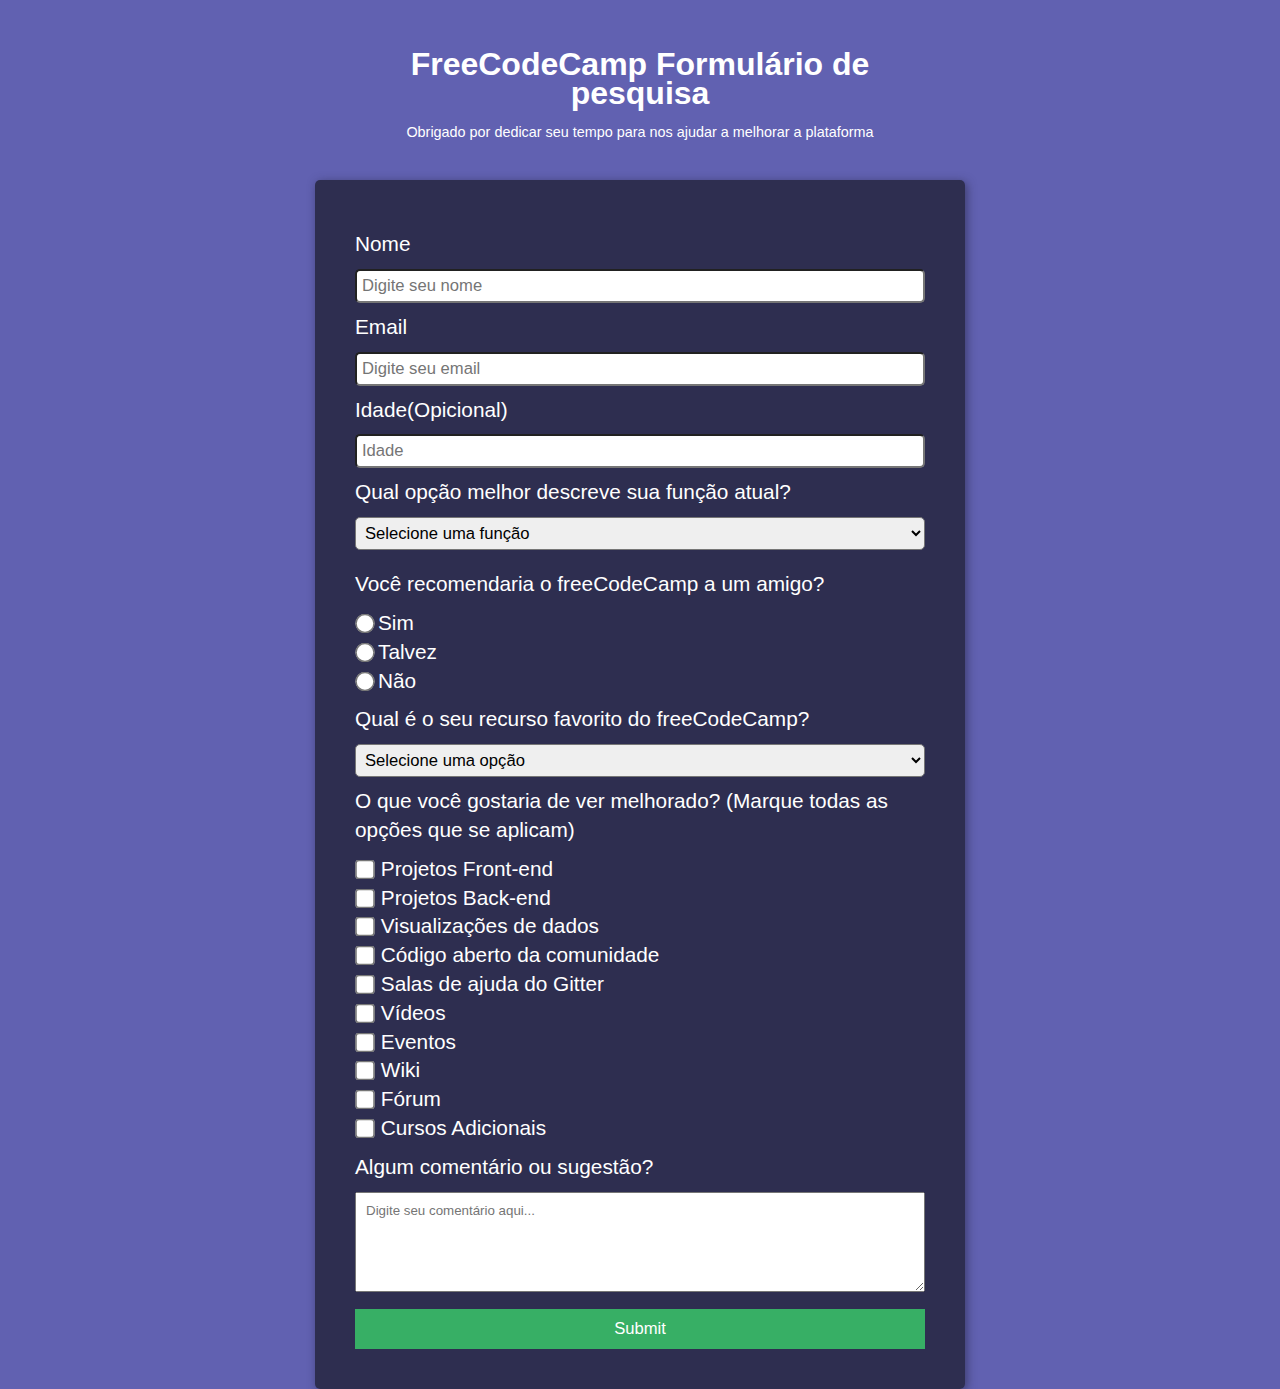
==== formulario-de-pesquisa/index.html @ a2ee711e "Alteração no nome da pasta" ====
<!DOCTYPE html>
<html lang="pt-br">
<head>
    <meta charset="UTF-8">
    <meta http-equiv="X-UA-Compatible" content="IE=edge">
    <meta name="viewport" content="width=device-width, initial-scale=1.0">
    <link rel="stylesheet" href="estilo/style.css">
    <link rel="stylesheet" href="estilos/mediaquery.css">
    <title>Formulário</title>
</head>
<body>
    
    <main id="pagina">
        
        <header>
            <h1>FreeCodeCamp Formulário de pesquisa</h1>
            <p>Obrigado por dedicar seu tempo para nos ajudar a melhorar a plataforma</p>
        </header>
        <section id="formulario">
            <form action="login.php" method="post" autocomplete="on">
                <div class="divinput">
                    <label for="inome">Nome</label>
                    <input type="text" name="nome" id="inome" required autocomplete="name" placeholder="Digite seu nome">
                </div>

                <div class="divinput">
                    <label for="iemail">Email</label>
                    <input type="email" name="email" id="iemail" required autocomplete="email" placeholder="Digite seu email">
                </div>

                <div class="divinput">
                    <label for="iidade">Idade(Opicional)</label>
                    <input type="number" name="idade" id="iidade" required minlength="10" maxlength="100" placeholder="Idade">
                </div>

                <p>Qual opção melhor descreve sua função atual?</p>
                <select name="seletor" class="cseletor">
                    <option value="funcao" disabled selected>Selecione uma função</option>
                    <option value="estudante">Estudante</option>
                    <option value="trabalho">Trabalho integral</option>
                    <option value="aprendiz">Aprendiz integral</option>
                    <option value="nao">Prefiro não dizer</option>
                    <option value="outros">Outros</option>
                </select>

                <div id="divradio">
                    <p>Você recomendaria o freeCodeCamp a um amigo?</p>
                    <input type="radio" name="recomendar" id="isim" value="sim"><label for="isim">Sim</label><br>
                    <input type="radio" name="recomendar" id="italvez" value="talvez"><label for="italvez">Talvez</label><br>
                    <input type="radio" name="recomendar" id="inao" value="nao"><label for="inao">Não</label><br>
                </div>

                <p>Qual é o seu recurso favorito do freeCodeCamp?</p>
                <select name="seletor" class="cseletor">
                <option value="opcao" disabled selected>Selecione uma opção</option>
                <option value="desafio">Desafios</option>
                <option value="projetos">Projetos</option>
                <option value="comunidade">comunidade</option>
                <option value="codigo">Código aberto</option>
                </select>

                <p>O que você gostaria de ver melhorado? (Marque todas as opções que se aplicam)</p>
                <input type="checkbox" name="front" id="ifront"> <label for="ifront">Projetos Front-end</label><br>
                <input type="checkbox" name="back" id="iback"> <label for="iback">Projetos Back-end</label> <br>
                <input type="checkbox" name="data" id="idata"> <label for="idata">Visualizações de dados</label><br>
                <input type="checkbox" name="codigocomunidade" id="icodigo"> <label for="icodigo">Código aberto da comunidade</label><br>
                <input type="checkbox" name="salas" id="isalas"> <label for="isalas">Salas de ajuda do Gitter</label><br>
                <input type="checkbox" name="videos" id="ivideos"> <label for="ivideos">Vídeos</label><br>
                <input type="checkbox" name="eventos" id="ieventos"> <label for="ieventos">Eventos</label><br>
                <input type="checkbox" name="wiki" id="iwiki"> <label for="iwiki">Wiki</label><br>
                <input type="checkbox" name="forum" id="iforum"> <label for="iforum"></label>Fórum<br>
                <input type="checkbox" name="cursos" id="icursos"> <label for="icursos">Cursos Adicionais</label><br>

                <p>Algum comentário ou sugestão?</p>
                <textarea name="area" id="iarea" cols="30" rows="10" placeholder="Digite seu comentário aqui..."></textarea>
                <label for="isubmit"></label>
                <input type="submit" name="submit" id="isubmit">

            </form>
        </section>
    
    </main>

</body>
</html>
---- formulario-de-pesquisa/estilo/style.css ----
@charset "UTF-8";

* {
    margin: 0px;
    padding: 0px;
    font-family: Arial, Helvetica, sans-serif;
}

body{
    
    line-height: 1.8em;
    height: 100vh;
    width: 100%;
    background: url(https://cdn.freecodecamp.org/testable-projects-fcc/images/survey-form-background.jpeg) no-repeat fixed;
    background-size: cover;
    background-color: rgba(58, 58, 158, 0.8);
    background-blend-mode:soft-light;
}

header {
    display: block;
    color: white;
    height: auto;
    max-width: 500px;
    min-width: 300px;
    height: 100px;
    text-align: center;
    margin: auto;
    margin-bottom: 30px;
    padding-top: 50px;
}

header > p {
    font-size: 0.9em;
}

main#pagina {
    position: relative;
    width: 100%;
    height: 100vh;
    
}

section#formulario {
    margin: auto;
    color: white;
    padding: 30px;
    width: 350px;
    font-size: 1.3em;
    border-radius: 5px;
    box-sizing: border-box;
    box-shadow: 2px 2px 10px #2b2b49a8;
    background-color: #2b2b49ee;
    transition: width .3s;
    
}

input, option, select{
    width: 100%;
    font-size: .8em;
    box-sizing: border-box;
    border-radius: 5px;
    padding: 5px;
}

p {
    padding-bottom:10px;
    padding-top: 10px;
}

.divinput > label {
    display: block;
    padding-bottom: 10px;
    padding-top: 10px;
}


div#divradio > label {
    display:inline;
    padding: 3px;
}

div#divradio {
    padding-top: 10px;
}

input[type=radio] {
    display: inline-block;
    text-align: left;
    width: 20px;
    transform: scale(1.5);
}

input[type=checkbox] {
    display: inline-block;
    text-align: left;
    width: 20px;
    transform: scale(1.5);

}

#iarea {
    width: 100%;
    height: 100px;
    resize: vertical;
    padding: 10px;
    box-sizing: border-box;
}

#isubmit {
    background-color: #37AF65;
    color: white;
    margin-top: 10px;
    width: 100%;
    padding: 10px;
    border: none;
    border-radius: 0px;
    
}
---- formulario-de-pesquisa/estilos/mediaquery.css ----
@charset "UTF-8";

/*Typical Device Breakpoints 2023
Mobile: 360 x 640.
Mobile: 375 x 667.
Mobile: 360 x 720.
iPhone X: 375 x 812.
Pixel 2: 411 x 731.
Tablet: 768 x 1024.
Laptop: 1366 x 768.
High-res laptop or desktop: 1920 x 1080
*/


@media screen and (min-width: 768px) and (max-width: 1024px){ /*TABLET*/
    section#formulario{
        width: 600px;
    }

    header {
        
    }

    #iarea {
        width: 100%;
        height: 100px;
        resize: vertical;
        padding: 10px;
        box-sizing: border-box;
    }
}

@media screen and (min-width: 1024px) { /*DESKTOP+*/
    header {
        
    }

    #iarea {
        width: 100%;
        height: 100px;
        resize: vertical;
        padding: 10px;
        box-sizing: border-box;

    }

    section#formulario {
        width: 650px;
        padding: 40px;
    }

    section#formulario {
     
    }
}
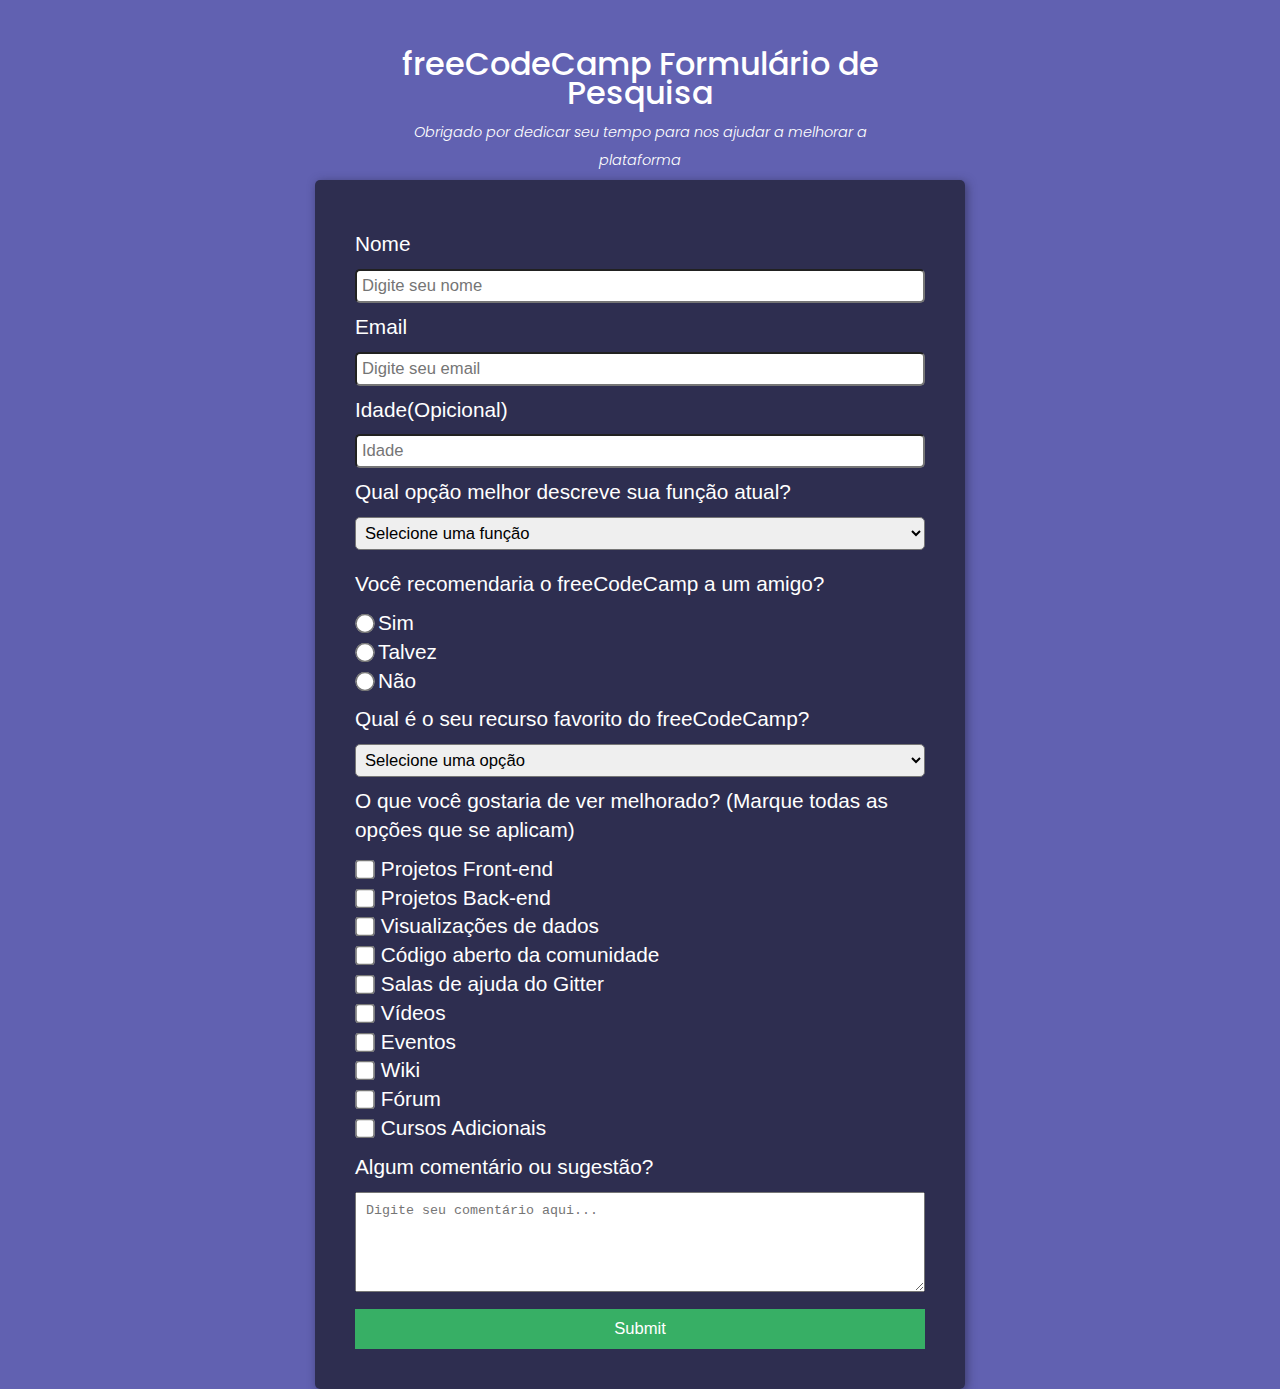
==== commit ab3bc104: "Alteração na font do header" ====
--- a/formulario-de-pesquisa/index.html
+++ b/formulario-de-pesquisa/index.html
@@ -13,7 +13,7 @@
     <main id="pagina">
         
         <header>
-            <h1>FreeCodeCamp Formulário de pesquisa</h1>
+            <h1>freeCodeCamp Formulário de Pesquisa</h1>
             <p>Obrigado por dedicar seu tempo para nos ajudar a melhorar a plataforma</p>
         </header>
         <section id="formulario">
@@ -30,7 +30,7 @@
 
                 <div class="divinput">
                     <label for="iidade">Idade(Opicional)</label>
-                    <input type="number" name="idade" id="iidade" required minlength="10" maxlength="100" placeholder="Idade">
+                    <input type="number" name="idade" id="iidade" required min="10" max="100" placeholder="Idade">
                 </div>
 
                 <p>Qual opção melhor descreve sua função atual?</p>
@@ -55,7 +55,7 @@
                 <option value="opcao" disabled selected>Selecione uma opção</option>
                 <option value="desafio">Desafios</option>
                 <option value="projetos">Projetos</option>
-                <option value="comunidade">comunidade</option>
+                <option value="comunidade">Comunidade</option>
                 <option value="codigo">Código aberto</option>
                 </select>
 
--- a/formulario-de-pesquisa/estilo/style.css
+++ b/formulario-de-pesquisa/estilo/style.css
@@ -1,9 +1,11 @@
 @charset "UTF-8";
+
+@import url('https://fonts.googleapis.com/css2?family=Oswald&family=Poppins:ital,wght@0,100;0,200;0,300;0,400;1,100;1,200;1,300&display=swap');
 
 * {
     margin: 0px;
     padding: 0px;
-    font-family: Arial, Helvetica, sans-serif;
+    
 }
 
 body{
@@ -18,6 +20,8 @@
 }
 
 header {
+    font-family: 'Poppins', sans-serif;
+    font-weight:300;
     display: block;
     color: white;
     height: auto;
@@ -30,8 +34,13 @@
     padding-top: 50px;
 }
 
+header > h1 {
+    font-weight: 500;
+}
+
 header > p {
     font-size: 0.9em;
+    font-style: italic;
 }
 
 main#pagina {
@@ -42,6 +51,7 @@
 }
 
 section#formulario {
+    font-family: Arial, Helvetica, sans-serif;
     margin: auto;
     color: white;
     padding: 30px;
